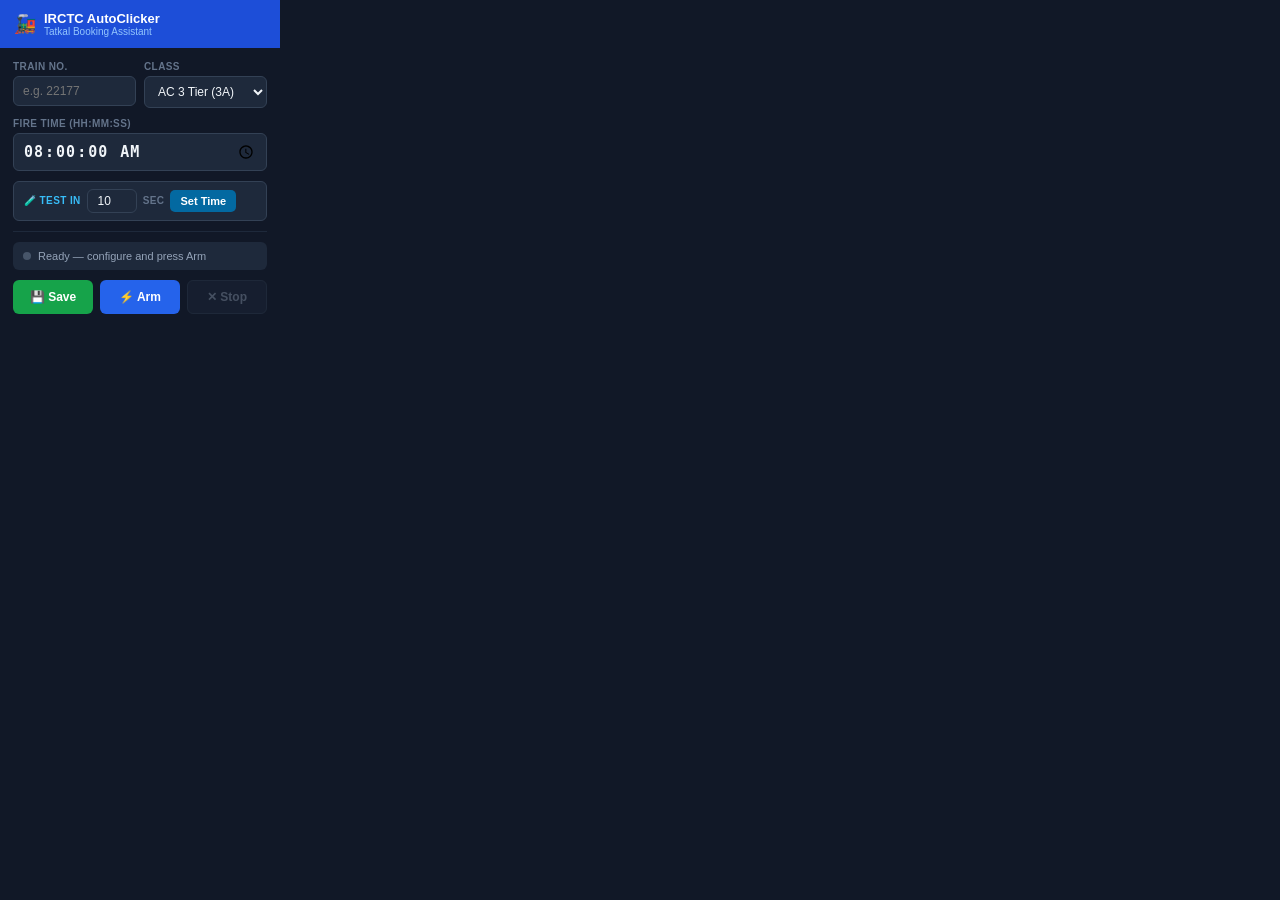
==== Auto Click Train/popup.html @ ac15f21f "initial commit" ====
<!DOCTYPE html>
<html lang="en">
<head>
  <meta charset="UTF-8"/>
  <title>IRCTC AutoClicker</title>
  <style>
    * { box-sizing: border-box; margin: 0; padding: 0; }

    body {
      width: 280px;
      font-family: 'Segoe UI', sans-serif;
      background: #111827;
      color: #f1f5f9;
      font-size: 13px;
    }

    .header {
      background: #1d4ed8;
      padding: 11px 14px;
      display: flex;
      align-items: center;
      gap: 8px;
    }
    .header span { font-size: 18px; }
    .header h1  { font-size: 13px; font-weight: 700; color: #fff; }
    .header small { font-size: 10px; color: #93c5fd; display: block; }

    .body { padding: 13px; display: flex; flex-direction: column; gap: 10px; }

    .row { display: grid; grid-template-columns: 1fr 1fr; gap: 8px; }

    .field { display: flex; flex-direction: column; gap: 4px; }
    label { font-size: 10px; font-weight: 600; color: #64748b; text-transform: uppercase; letter-spacing: .4px; }

    input, select {
      background: #1e293b;
      border: 1px solid #334155;
      color: #f1f5f9;
      padding: 7px 9px;
      border-radius: 6px;
      font-size: 12px;
      width: 100%;
      outline: none;
    }
    input:focus, select:focus { border-color: #3b82f6; }
    select option { background: #1e293b; }

    /* Test strip */
    .test-strip {
      display: flex;
      align-items: center;
      gap: 6px;
      background: #1e293b;
      border: 1px solid #334155;
      border-radius: 6px;
      padding: 7px 10px;
    }
    .test-strip label { color: #38bdf8; white-space: nowrap; margin: 0; }
    .test-strip input { width: 50px; padding: 4px 6px; text-align: center; }
    .test-strip button {
      background: #0369a1; color: #fff; border: none;
      padding: 5px 10px; border-radius: 5px;
      font-size: 11px; font-weight: 600; cursor: pointer; white-space: nowrap;
    }
    .test-strip button:hover { background: #0284c7; }

    hr { border: none; border-top: 1px solid #1e293b; }

    /* Status row */
    .status {
      display: flex; align-items: center; gap: 7px;
      padding: 8px 10px; background: #1e293b; border-radius: 6px;
      font-size: 11px; color: #94a3b8;
    }
    .dot { width: 8px; height: 8px; border-radius: 50%; background: #475569; flex-shrink: 0; }
    .dot.armed { background: #f59e0b; box-shadow: 0 0 5px #f59e0b; animation: blink 1.2s infinite; }
    .dot.done  { background: #22c55e; box-shadow: 0 0 5px #22c55e; }
    .dot.error { background: #ef4444; }
    @keyframes blink { 0%,100%{opacity:1} 50%{opacity:.3} }

    /* Countdown */
    .countdown {
      display: none; text-align: center;
      font-size: 28px; font-weight: 800; color: #f59e0b;
      letter-spacing: 2px; font-variant-numeric: tabular-nums;
    }

    /* Buttons */
    .btn-row { display: grid; grid-template-columns: 1fr 1fr 1fr; gap: 7px; }

    .btn { padding: 9px; border-radius: 6px; border: none; font-size: 12px; font-weight: 700; cursor: pointer; }
    .btn-save  { background: #16a34a; color: #fff; }
    .btn-arm   { background: #2563eb; color: #fff; }
    .btn-stop  { background: #1e293b; color: #94a3b8; border: 1px solid #334155; }
    .btn:hover:not(:disabled) { filter: brightness(1.1); }
    .btn:disabled { opacity: .4; cursor: not-allowed; }

    /* Save toast inside popup */
    .toast-saved {
      display: none; text-align: center;
      font-size: 11px; color: #4ade80; font-weight: 600;
    }
  </style>
</head>
<body>

<div class="header">
  <span>🚂</span>
  <div>
    <h1>IRCTC AutoClicker</h1>
    <small>Tatkal Booking Assistant</small>
  </div>
</div>

<div class="body">

  <div class="row">
    <div class="field">
      <label>Train No.</label>
      <input id="trainFilter" type="text" placeholder="e.g. 22177"/>
    </div>
    <div class="field">
      <label>Class</label>
      <select id="classSelect">
        <option value="SL">Sleeper (SL)</option>
        <option value="3A" selected>AC 3 Tier (3A)</option>
        <option value="2A">AC 2 Tier (2A)</option>
        <option value="1A">AC 1st Class (1A)</option>
        <option value="CC">Chair Car (CC)</option>
        <option value="EC">Exec. Chair (EC)</option>
        <option value="2S">2nd Sitting (2S)</option>
      </select>
    </div>
  </div>

  <div class="field">
    <label>Fire Time (HH:MM:SS)</label>
    <input id="clickTime" type="time" step="1" value="08:00:00"
           style="font-size:15px;font-weight:700;letter-spacing:1px;"/>
  </div>

  <div class="test-strip">
    <label>🧪 TEST IN</label>
    <input id="testSeconds" type="number" value="10" min="3" max="300"/>
    <label style="color:#64748b">sec</label>
    <button id="testInBtn">Set Time</button>
  </div>

  <hr/>

  <div class="status">
    <div class="dot" id="dot"></div>
    <span id="statusText">Ready — configure and press Arm</span>
  </div>

  <div class="countdown" id="countdown">00:00:00</div>

  <div class="btn-row">
    <button class="btn btn-save" id="saveBtn">💾 Save</button>
    <button class="btn btn-arm"  id="armBtn">⚡ Arm</button>
    <button class="btn btn-stop" id="stopBtn" disabled>✕ Stop</button>
  </div>

  <div class="toast-saved" id="toastSaved">✅ Settings saved!</div>

</div>

<script src="popup.js"></script>
</body>
</html>
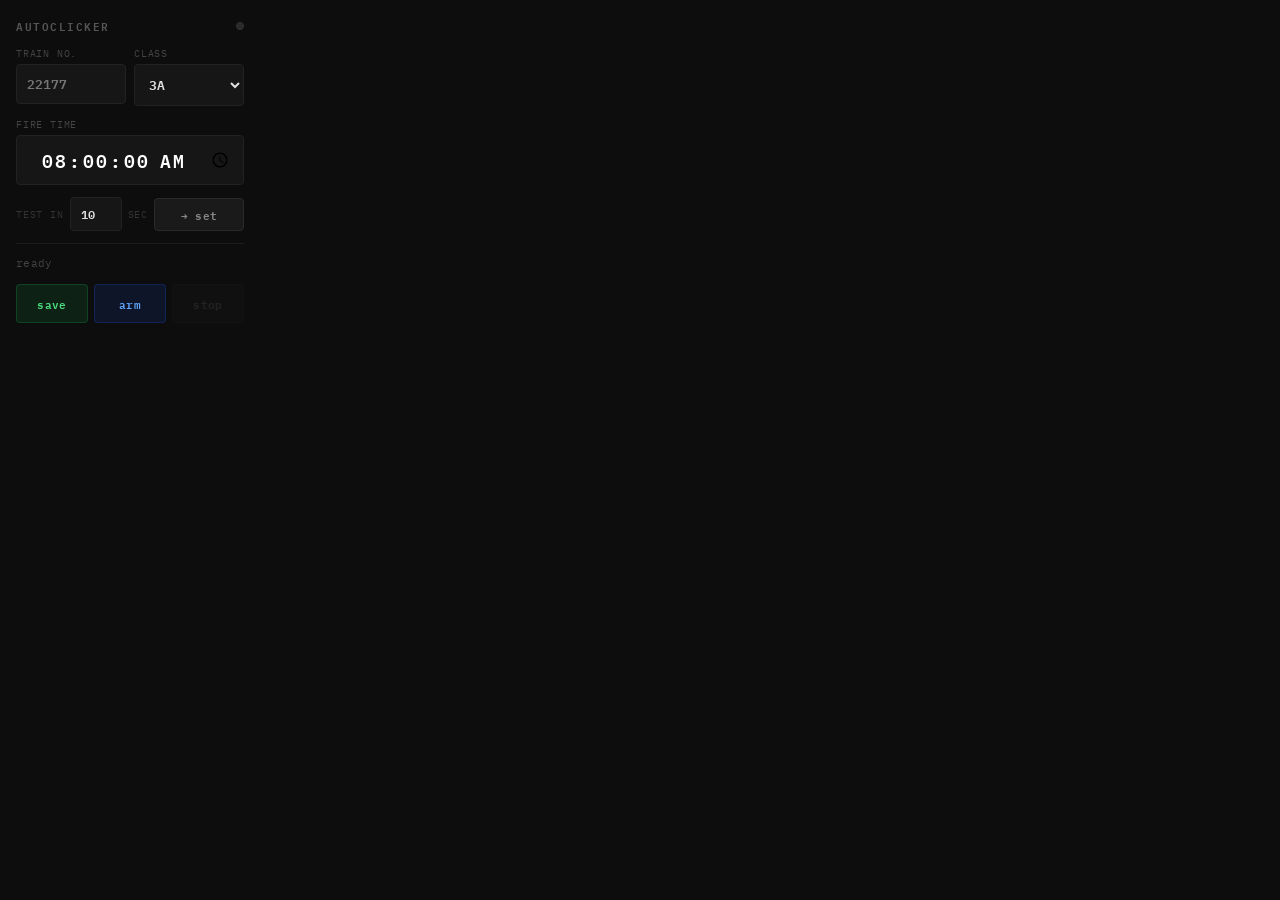
==== commit a97ede06: "updated the UI for train auto clicker" ====
--- a/Auto Click Train/popup.html
+++ b/Auto Click Train/popup.html
@@ -2,169 +2,218 @@
 <html lang="en">
 <head>
   <meta charset="UTF-8"/>
-  <title>IRCTC AutoClicker</title>
+  <title>AutoClicker</title>
+  <link href="https://fonts.googleapis.com/css2?family=IBM+Plex+Mono:wght@400;600&display=swap" rel="stylesheet">
   <style>
     * { box-sizing: border-box; margin: 0; padding: 0; }
 
     body {
-      width: 280px;
-      font-family: 'Segoe UI', sans-serif;
-      background: #111827;
-      color: #f1f5f9;
+      width: 260px;
+      background: #0d0d0d;
+      color: #e0e0e0;
+      font-family: 'IBM Plex Mono', monospace;
+      font-size: 12px;
+      padding: 16px;
+      display: flex;
+      flex-direction: column;
+      gap: 12px;
+    }
+
+    /* Top bar */
+    .top {
+      display: flex;
+      justify-content: space-between;
+      align-items: center;
+    }
+    .top-title {
+      font-size: 11px;
+      font-weight: 600;
+      color: #555;
+      letter-spacing: 1.5px;
+      text-transform: uppercase;
+    }
+    .dot {
+      width: 8px; height: 8px;
+      border-radius: 50%;
+      background: #2a2a2a;
+      border: 1.5px solid #333;
+      transition: all 0.3s;
+    }
+    .dot.armed  { background: #f59e0b; border-color: #f59e0b; box-shadow: 0 0 6px #f59e0b88; animation: blink 1.2s infinite; }
+    .dot.done   { background: #22c55e; border-color: #22c55e; box-shadow: 0 0 6px #22c55e88; }
+    .dot.error  { background: #ef4444; border-color: #ef4444; }
+    @keyframes blink { 0%,100%{opacity:1} 50%{opacity:.25} }
+
+    /* Fields */
+    .field { display: flex; flex-direction: column; gap: 4px; }
+    label {
+      font-size: 10px;
+      color: #444;
+      letter-spacing: 0.8px;
+      text-transform: uppercase;
+    }
+
+    input, select {
+      font-family: 'IBM Plex Mono', monospace;
       font-size: 13px;
-    }
-
-    .header {
-      background: #1d4ed8;
-      padding: 11px 14px;
-      display: flex;
-      align-items: center;
-      gap: 8px;
-    }
-    .header span { font-size: 18px; }
-    .header h1  { font-size: 13px; font-weight: 700; color: #fff; }
-    .header small { font-size: 10px; color: #93c5fd; display: block; }
-
-    .body { padding: 13px; display: flex; flex-direction: column; gap: 10px; }
-
-    .row { display: grid; grid-template-columns: 1fr 1fr; gap: 8px; }
-
-    .field { display: flex; flex-direction: column; gap: 4px; }
-    label { font-size: 10px; font-weight: 600; color: #64748b; text-transform: uppercase; letter-spacing: .4px; }
-
-    input, select {
-      background: #1e293b;
-      border: 1px solid #334155;
-      color: #f1f5f9;
-      padding: 7px 9px;
-      border-radius: 6px;
-      font-size: 12px;
+      font-weight: 600;
+      background: #161616;
+      border: 1px solid #222;
+      color: #e0e0e0;
+      padding: 8px 10px;
+      border-radius: 4px;
       width: 100%;
       outline: none;
-    }
-    input:focus, select:focus { border-color: #3b82f6; }
-    select option { background: #1e293b; }
-
-    /* Test strip */
-    .test-strip {
+      transition: border-color 0.15s;
+    }
+    input:focus, select:focus { border-color: #555; }
+    select option { background: #161616; }
+
+    .row-2 { display: grid; grid-template-columns: 1fr 1fr; gap: 8px; }
+
+    /* Time input special */
+    #clickTime {
+      font-size: 18px;
+      letter-spacing: 2px;
+      text-align: center;
+      color: #fff;
+    }
+
+    /* Test row */
+    .test-row {
       display: flex;
       align-items: center;
       gap: 6px;
-      background: #1e293b;
-      border: 1px solid #334155;
-      border-radius: 6px;
-      padding: 7px 10px;
-    }
-    .test-strip label { color: #38bdf8; white-space: nowrap; margin: 0; }
-    .test-strip input { width: 50px; padding: 4px 6px; text-align: center; }
-    .test-strip button {
-      background: #0369a1; color: #fff; border: none;
-      padding: 5px 10px; border-radius: 5px;
-      font-size: 11px; font-weight: 600; cursor: pointer; white-space: nowrap;
-    }
-    .test-strip button:hover { background: #0284c7; }
-
-    hr { border: none; border-top: 1px solid #1e293b; }
-
-    /* Status row */
+    }
+    .test-row label { color: #333; white-space: nowrap; margin: 0; }
+    .test-row input { width: 52px; text-align: center; font-size: 12px; padding: 6px 6px; }
+    .test-row button {
+      flex: 1;
+      font-family: 'IBM Plex Mono', monospace;
+      font-size: 11px;
+      font-weight: 600;
+      background: #1a1a1a;
+      color: #888;
+      border: 1px solid #2a2a2a;
+      padding: 6px 8px;
+      border-radius: 4px;
+      cursor: pointer;
+      white-space: nowrap;
+      letter-spacing: 0.3px;
+    }
+    .test-row button:hover { color: #ccc; border-color: #444; }
+
+    /* Divider */
+    hr { border: none; border-top: 1px solid #1c1c1c; }
+
+    /* Status */
     .status {
-      display: flex; align-items: center; gap: 7px;
-      padding: 8px 10px; background: #1e293b; border-radius: 6px;
-      font-size: 11px; color: #94a3b8;
-    }
-    .dot { width: 8px; height: 8px; border-radius: 50%; background: #475569; flex-shrink: 0; }
-    .dot.armed { background: #f59e0b; box-shadow: 0 0 5px #f59e0b; animation: blink 1.2s infinite; }
-    .dot.done  { background: #22c55e; box-shadow: 0 0 5px #22c55e; }
-    .dot.error { background: #ef4444; }
-    @keyframes blink { 0%,100%{opacity:1} 50%{opacity:.3} }
+      font-size: 11px;
+      color: #444;
+      letter-spacing: 0.3px;
+      min-height: 16px;
+      transition: color 0.2s;
+    }
+    .status.active { color: #f59e0b; }
+    .status.done   { color: #22c55e; }
 
     /* Countdown */
     .countdown {
-      display: none; text-align: center;
-      font-size: 28px; font-weight: 800; color: #f59e0b;
-      letter-spacing: 2px; font-variant-numeric: tabular-nums;
+      display: none;
+      font-size: 26px;
+      font-weight: 600;
+      color: #f59e0b;
+      letter-spacing: 3px;
+      text-align: center;
+      font-variant-numeric: tabular-nums;
     }
 
     /* Buttons */
-    .btn-row { display: grid; grid-template-columns: 1fr 1fr 1fr; gap: 7px; }
-
-    .btn { padding: 9px; border-radius: 6px; border: none; font-size: 12px; font-weight: 700; cursor: pointer; }
-    .btn-save  { background: #16a34a; color: #fff; }
-    .btn-arm   { background: #2563eb; color: #fff; }
-    .btn-stop  { background: #1e293b; color: #94a3b8; border: 1px solid #334155; }
-    .btn:hover:not(:disabled) { filter: brightness(1.1); }
-    .btn:disabled { opacity: .4; cursor: not-allowed; }
-
-    /* Save toast inside popup */
-    .toast-saved {
-      display: none; text-align: center;
-      font-size: 11px; color: #4ade80; font-weight: 600;
-    }
+    .btn-row { display: grid; grid-template-columns: 1fr 1fr 1fr; gap: 6px; }
+
+    .btn {
+      font-family: 'IBM Plex Mono', monospace;
+      font-size: 11px;
+      font-weight: 600;
+      padding: 9px 4px;
+      border-radius: 4px;
+      border: 1px solid transparent;
+      cursor: pointer;
+      letter-spacing: 0.3px;
+      transition: all 0.12s;
+    }
+    .btn-save {
+      background: #16a34a22;
+      color: #4ade80;
+      border-color: #16a34a44;
+    }
+    .btn-save:hover { background: #16a34a33; border-color: #16a34a88; }
+
+    .btn-arm {
+      background: #1d4ed822;
+      color: #60a5fa;
+      border-color: #1d4ed844;
+    }
+    .btn-arm:hover { background: #1d4ed833; border-color: #1d4ed888; }
+
+    .btn-stop {
+      background: #1a1a1a;
+      color: #555;
+      border-color: #222;
+    }
+    .btn-stop:hover:not(:disabled) { color: #ef4444; border-color: #ef444455; }
+    .btn:disabled { opacity: .3; cursor: not-allowed; }
   </style>
 </head>
 <body>
 
-<div class="header">
-  <span>🚂</span>
-  <div>
-    <h1>IRCTC AutoClicker</h1>
-    <small>Tatkal Booking Assistant</small>
-  </div>
-</div>
-
-<div class="body">
-
-  <div class="row">
+  <div class="top">
+    <span class="top-title">AutoClicker</span>
+    <div class="dot" id="dot"></div>
+  </div>
+
+  <div class="row-2">
     <div class="field">
       <label>Train No.</label>
-      <input id="trainFilter" type="text" placeholder="e.g. 22177"/>
+      <input id="trainFilter" type="text" placeholder="22177"/>
     </div>
     <div class="field">
       <label>Class</label>
       <select id="classSelect">
-        <option value="SL">Sleeper (SL)</option>
-        <option value="3A" selected>AC 3 Tier (3A)</option>
-        <option value="2A">AC 2 Tier (2A)</option>
-        <option value="1A">AC 1st Class (1A)</option>
-        <option value="CC">Chair Car (CC)</option>
-        <option value="EC">Exec. Chair (EC)</option>
-        <option value="2S">2nd Sitting (2S)</option>
+        <option value="SL">SL</option>
+        <option value="3A" selected>3A</option>
+        <option value="2A">2A</option>
+        <option value="1A">1A</option>
+        <option value="CC">CC</option>
+        <option value="EC">EC</option>
+        <option value="2S">2S</option>
       </select>
     </div>
   </div>
 
   <div class="field">
-    <label>Fire Time (HH:MM:SS)</label>
-    <input id="clickTime" type="time" step="1" value="08:00:00"
-           style="font-size:15px;font-weight:700;letter-spacing:1px;"/>
-  </div>
-
-  <div class="test-strip">
-    <label>🧪 TEST IN</label>
+    <label>Fire Time</label>
+    <input id="clickTime" type="time" step="1" value="08:00:00"/>
+  </div>
+
+  <div class="test-row">
+    <label>test in</label>
     <input id="testSeconds" type="number" value="10" min="3" max="300"/>
-    <label style="color:#64748b">sec</label>
-    <button id="testInBtn">Set Time</button>
+    <label>sec</label>
+    <button id="testInBtn">→ set</button>
   </div>
 
   <hr/>
 
-  <div class="status">
-    <div class="dot" id="dot"></div>
-    <span id="statusText">Ready — configure and press Arm</span>
-  </div>
-
+  <div class="status" id="statusText">ready</div>
   <div class="countdown" id="countdown">00:00:00</div>
 
   <div class="btn-row">
-    <button class="btn btn-save" id="saveBtn">💾 Save</button>
-    <button class="btn btn-arm"  id="armBtn">⚡ Arm</button>
-    <button class="btn btn-stop" id="stopBtn" disabled>✕ Stop</button>
-  </div>
-
-  <div class="toast-saved" id="toastSaved">✅ Settings saved!</div>
-
-</div>
+    <button class="btn btn-save" id="saveBtn">save</button>
+    <button class="btn btn-arm"  id="armBtn">arm</button>
+    <button class="btn btn-stop" id="stopBtn" disabled>stop</button>
+  </div>
 
 <script src="popup.js"></script>
 </body>
-</html>
+</html>
